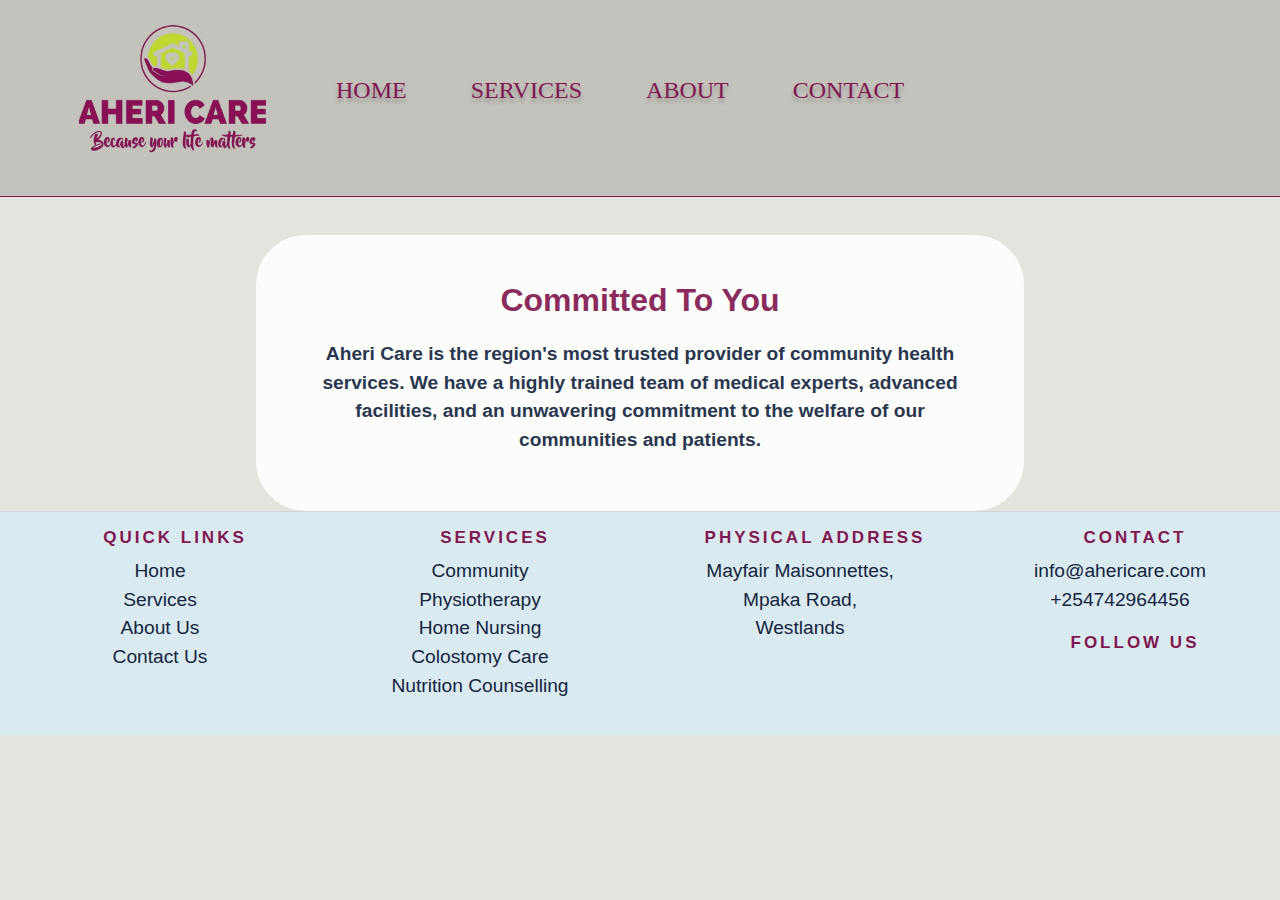
==== about.html @ 0f0dcba6 "testimonials done" ====
<!DOCTYPE html>
<html lang="en">
<head>
    <meta charset="UTF-8">
    <meta http-equiv="X-UA-Compatible" content="IE=edge">
    <meta name="viewport" content="width=device-width, initial-scale=1.0">
    <link rel="shortcut icon" type="image/x-icon" href="https://cdn.pixabay.com/photo/2013/07/13/11/28/woman-158230__340.png">
    <link rel="stylesheet" href="https://stackpath.bootstrapcdn.com/bootstrap/4.3.1/css/bootstrap.min.css">
    <link rel="stylesheet" href="https://cdnjs.cloudflare.com/ajax/libs/font-awesome/6.1.1/css/all.min.css"
    integrity="sha512-KfkfwYDsLkIlwQp6LFnl8zNdLGxu9YAA1QvwINks4PhcElQSvqcyVLLD9aMhXd13uQjoXtEKNosOWaZqXgel0g=="
    crossorigin="anonymous" referrerpolicy="no-referrer" />
    <link rel="stylesheet" href="style.css">
    <title>About</title>
</head>
<body>
    <div class="container-full">
        <header class="menu-header">
          <nav class="navbars">
            <a  class="nav-menu-logos" href="./index.html">AHERI CARE</a>
            <ul class="nav-menus">
                <li class="nav-item one">
                  <a class="nav-link" href="./index.html">HOME</a>
                </li>
                <li class="nav-item one">
                  <a class="nav-link" href="./service.html">SERVICES</a>
                </li>
                <li class="nav-item one">
                  <a class="nav-link" href="./about.html">ABOUT US</a>
                </li>
                <li class="nav-item one">
                  <a class="nav-link" href="./contact.html">CONTACT US</a>
                </li>
            </ul>
            <div class="hamburger">
              <span class="bar"></span>
              <span class="bar"></span>
              <span class="bar"></span>
            </div>
          </nav>
        </header>
  
        <header class="header">
          <nav class="navbars">
            <ul class="nav-menu">
              <li class="nav-item">
                <img  class="nav-link" src="./Assets/aheri care.png" href="./index.html">
                </li>
                <li class="nav-item one">
                  <a class="nav-link" href="./index.html">HOME</a>
                </li>
                <li class="nav-item one">
                  <a class="nav-link" href="./service.html">SERVICES</a>
                </li>
                <li class="nav-item one">
                  <a class="nav-link" href="./about.html">ABOUT</a>
                </li>
                <li class="nav-item one">
                  <a class="nav-link" href="./contact.html">CONTACT</a>
                </li>
            </ul>
          </nav>
        </header>

      <div class="about">
        <p class="pam text-center">Committed To You</p>
        <p class="text-center bod">Aheri Care is the region's most trusted provider of community health <br> services. We have a highly trained team of medical experts, advanced <br> facilities, and an unwavering commitment to the welfare of our <br> communities and patients.</p>
      </div>  
    </div>
    <footer class="container-full">
      <div class="container-fluid">
        <div class="row">
          <div class="col-lg-3 col-md-4 col-sm-12 footer__grp">
            <h3 class="footer__title text-center mt-3">QUICK LINKS</h3>
            <ul class="services">
              <li><a href="./index.html" class="footer__links">Home</a></li>
              <li><a href="./service.html" class="footer__links">Services</a></li>
              <li><a href="./about.html" class="footer__links">About Us</a></li>
              <li><a href="./contact.html" class="footer__links">Contact Us</a></li>
            </ul>
          </div>
          <div class="col-lg-3 col-md-4 col-sm-12 footer__grp">
            <h3 class="footer__title text-center mt-3">SERVICES</h3>
            <ul class="services">
              <li><a href="./service.html" class="footer__links">Community</a></li>
              <li><a href="./service.html" class="footer__links">Physiotherapy</a></li>
              <li><a href="./service.html" class="footer__links">Home Nursing</a></li>
              <li><a href="./service.html" class="footer__links">Colostomy Care</a></li>
              <li><a href="./service.html" class="footer__links">Nutrition Counselling</a></li>
            </ul>
          </div>
          <div class="col-lg-3 col-md-4 col-sm-12 footer__grp">
            <h3 class="footer__title text-center mt-3">Physical Address</h3>
            <ul class="services">
              <li><a href="" class="footer__links">Mayfair Maisonnettes,</a></li>
              <li><a href="" class="footer__links">Mpaka Road,</a></li>
              <li><a href="" class="footer__links">Westlands</a></li>
            </ul>
          </div>
          <div class="col-lg-3 col-md-4 col-sm-12 footer__grp">
            <h3 class="footer__title text-center mt-3">CONTACT</h3>
            <ul class="services">
              <li><a href="mailto:info@ahericare.com" class="footer__links">info@ahericare.com</a></li>
              <li><a href="tel:+254742964456" class="footer__links">+254742964456</a></li>
              <div class="SOCIAL">
                <a href="" class="footer__title">FOLLOW US</a>
                <div class="icons">
                  <a class="fab fa-facebook-f col" target="_blank"
                    href="https://www.facebook.com/ahericare" rel="nofollow"></a>
                  <a class="fa-brands fa-twitter" target="_blank" href="https://twitter.com/AheriCare"
                    rel="nofollow"></a>
                    <a class="fa-brands fa-linkedin" target="_blank" href="https://www.linkedin.com/company/aheri-care"
                    rel="nofollow"></a>
                  <a class="fab fa-instagram text-danger col" target="_blank" href="https://www.instagram.com/aheri_care/" rel="nofollow"></a>
                </div>
              </div>
            </ul>
          </div>
        </div>
      </div>
    </footer>
    <script src="https://cdn.jsdelivr.net/npm/bootstrap@5.0.2/dist/js/bootstrap.bundle.min.js"
    integrity="sha384-MrcW6ZMFYlzcLA8Nl+NtUVF0sA7MsXsP1UyJoMp4YLEuNSfAP+JcXn/tWtIaxVXM" crossorigin="anonymous">
  </script>
  <script src="https://unpkg.com/swiper@8/swiper-bundle.min.js"></script> 
  <script src="js/main.js" type="text/javascript"></script>
</body>
</html>
---- style.css ----
*{
    margin: 0;
    padding: 0;
    box-sizing: border-box;
  }
body,html{
    background-color: #E5E3DD;
    overflow-X: hidden;
    overflow-y: auto;
    margin: 0;
    padding: 0;
}

/* start of navbar  */

  .navbars ul{
    list-style-type: none;
  }
  span {
    color: white;
  }
  .header {
    border-bottom: 1px solid #811750;
    background-color: #c4c2bc;
  }
  .navbars {
    display: flex;
    justify-content: space-between;
    align-items: center;
    padding: 1rem 1.5rem;
    z-index:999;
  }
  .bar {
    display: block;
    width: 25px;
    height: 3px;
    margin: 5px auto;
    -webkit-transition: all 0.3s ease-in-out;
    transition: all 0.3s ease-in-out;
    background-color: #101010;
  }
  .hamburger {
    display: none;
  }
  .bar {
    display: block;
    width: 25px;
    height: 3px;
    margin: 5px auto;
    -webkit-transition: all 0.3s ease-in-out;
    transition: all 0.3s ease-in-out;
    background-color: #101010;
  }
  .nav-menus {
    display: flex;
    justify-content: space-between;
    align-items: center;
  }
  .nav-menu {
    display: flex;
    justify-content: space-between;
    align-items: center;
  }
  .nav-item {
    margin-left: 5rem;
  }
  
  .nav-link{
    font-family: 'Open Sans';
    font-style: normal;
    font-weight: 400;
    font-size: 24px;
    color: #811750;
    text-shadow: 0px 4px 4px rgba(0, 0, 0, 0.25);
    }
    .one:hover{
        border: 1px solid #fff;
        border-radius: 10px;
        padding-left: 1%;
        padding-right: 1%;
    }
  .nav-link:hover {
    color: #fff;
  }
  
  .nav-logos img {
    font-size: 2.1rem;
    font-weight: 500;
    color: #811750;
    height: auto;
    width: 100%;
  }
  .menu-header{
    background: #c4c2bc;
  }
  .nav-menu-logos{
    color: #811750;
    font-size: 24px;
    font-weight: 500;
    letter-spacing: 2px;
  }
  .nav-menu-logos:hover{
    text-decoration: none;
    color: #fff;
  }
  .bar{
    background: #132540;
  }
  .menu-header{
    display: none;
  }

/* media screen  */

@media only screen and (max-width: 1306px) {
    .nav-item {
      margin-left: 2rem;
    }
  }
  
  @media only screen and (max-width: 1033px) {
    .phoneHeader{
      margin-left: 2rem;
    }
    .contact{
      margin-top: 4rem;
    }
    .serv{
        margin-top: 4rem;  
    }
    .about{
        margin-top: 4rem;  
    }
    
    .menu-header{
      display: block;
      position: fixed;
      width: 100%;
      z-index: 988;
    }
    .nav-menus {
      position: fixed;
      left: -100%;
      top: 4rem;
      padding-top: 10%;
      padding-bottom: 10%;
      flex-direction: column;
      background-color: rgba(132, 122, 122, 0.8);
      width: 100%;
      border-radius: 10px;
      text-align: center;
      transition: 0.3s;
      box-shadow: 0 10px 27px rgba(0, 0, 0, 0.05);
      z-index: 899;
    }
    .nav-menu{
      display: none;
    }
    .nav-link {
      font-size: 1.6rem;
      font-weight: 400;
      color: #fff;
    }
    
    .nav-link:hover {
      color: #811750;
    }
    
      .nav-menus.active {
      left: 0;
    }
  
    .nav-items {
      margin: 1.5rem 0;
    }
  
    .hamburger {
      display: block;
      cursor: pointer;
    }
  
    .hamburger.active .bar:nth-child(2) {
      opacity: 0;
    }
  
    .hamburger.active .bar:nth-child(1) {
      -webkit-transform: translateY(8px) rotate(45deg);
      transform: translateY(8px) rotate(45deg);
    }
  
    .hamburger.active .bar:nth-child(3) {
      -webkit-transform: translateY(-8px) rotate(-45deg);
      transform: translateY(-8px) rotate(-45deg);
    }
  }
/* end of navbar  */

/* start of homepage  */
.background{
    background-repeat: no-repeat;
    background-size: cover;
    width: 1439px;
    height: 865px;
    background-image: url("https://www.ahericare.com/images/72389f347addcc9d030e6043852dc4fd.jpg");
}
.para{
    padding-top: 10%;
    padding-left: 35%;
}
@media only screen and (max-width: 450px) {
    .para{
        padding-left: 5%;
        padding-top: 3%;
    }
    .background{
        height: 60vh;
    }
}
.pink{
    color: #811750;
    font-weight: 900;
    font-size: xx-large;
}
.magenta{
    color: #132540;
    font-size: x-large;
    font-weight: 600;
}
.consult{
    color: #fff;
    background-color: #811750;
    border-radius: 20px;
    padding: 1%;
    box-shadow: 0px 4px 4px rgba(0, 0, 0, 0.25);
}
.call{
    color: #132540;
    font-size: xx-large;
    font-weight: 800;
}
.tell{
    color: #fff;
    background-color: #5FD068;
    padding: 1%;
    border: 1px solid #132540;
    border-radius: 10px;
    box-shadow: 10px 10px #132540;
}
.tell:hover{
    color: #fff;
    text-decoration: none;
    background-color: #811750;
    box-shadow: 10px 10px #132540;
}
.h2{
  color: #811750;
}
.we{
  margin-left: 20%;
  margin-right: 20%;
}
.we ul{
  list-style-type: none;
}
.we ul li {
  margin-top: 2%;
  border: 1px solid #132540;
  padding: 1%;
  background-color: #fff;
  box-shadow: 5px 5px #132540;
}
@media only screen and (max-width: 450px) {
  .we{
    margin-left: 5%;
    margin-right: 5%;
  }
  .we ul li {
    margin-top: 5%;
    border: 1px solid #132540;
    padding: 1%;
    background-color: #fff;
    box-shadow: 10px 10px #132540;
    font-size: small;
  }
}
/* end of home page  */

/* swiperjs  */
.testimonials{
  background: #132540;
  padding: 2rem;
  margin-top: 5%;
}
.testimonials h1{
  color: #fff;
  margin: 1%;
}
.wrapper{
  width: 100%;
}
.carousel{
  max-width: 1200px;
  margin: auto;
  padding: 0 30px;
  margin-right: 20%;
  margin-left: 20%;
}
@media only screen and (max-width: 450px) {
  .testimonials{
    background: #132540;
    padding: 2rem;
    margin-top: 15%;
  }
  .carousel{
    max-width: 1200px;
    margin: auto;
    padding: 0 30px;
  }
  .carousel .card {
    color: #101010;
    text-align: center;
    padding-left: 5%;
    padding-right: 5%;
    margin: 20px 0;
    font-size: small;
    font-weight: 600;
    box-shadow: 0px 4px 15px rgba(0,0,0,0.2);
    background: #c4c2bc;
  }
  .carousel .card .quote{
    margin-top: 10%;
  }
}
.carousel .card{
  color: #101010;
  text-align: center;
  padding-top: 5%;
  padding-left: 5%;
  padding-right: 5%;
  margin: 20px 0;
  font-size: small;
  font-weight: 600;
  box-shadow: 0px 4px 15px rgba(0,0,0,0.2);
  background: #c4c2bc;
}
.carousel .card:before {
  content: '';
  background: url(https://sp-ao.shortpixel.ai/client/q_lossless,ret_img/https://rapidaxis.com/wp-content/themes/rapidaxis/style/../images/quotes.png) no-repeat;
  position: absolute;
  font-size: 0;
  right: 50px;
  top: -15px;
  width: 100%;
  height: 100%;
  background-position: 100% 0;
}
.carousel-inner{
  position: relative;
}
.carousel__btn{
  background-image: none;
  top: auto;
  bottom: 23px;
  width: 45px;
  height: 45px;
  background: #037be8;
  text-align: center;
  line-height: 45px;
}
/* end of swipper  */

/* start of services  */
.head{
    color: #132540;
    padding-top: 1%;
    padding-bottom: 1%;
    margin-left: 15%;
    margin-right: 15%;
    background-color: #fff;
    border: 2px solid #fff;
    box-shadow: 0px 10px 10px #811750;
    border-radius: 20px 0px;
}
@media only screen and (max-width: 450px) {
    .head{
        font-size: small;
        padding: 5%;
    }
    .serv .h5{
        font-size: larger;
        font-weight: 900;
    }
    .comm{
        padding: 5%;
    }
    .comm .pant{
        display: inline;
    }
    .comm .pant .left{
        width: 100%;
        margin-bottom: 5%;
    }
    .comm .pant .left img{
        box-shadow: none;
    }
    .comm .pant .lef{
        width: 100%;
        margin-top: 5%;
    }
    .comm .pant .lef img{
        box-shadow: none;
    }
    .comm .pant .right {
        padding-left: 15%;
    }
    .comm .pant .rig {
        padding-left: 15%;
    }
}
.h4{
    font-weight: 900;
}
.comm{
    background-color: #fff;
    border: 2px solid #E5E3DD;
    margin-left: 5%;
    margin-right: 5%;
    padding-bottom: 2%;
    border-radius: 10px 60px;
}
.h5{
    color: #811750;
    font-weight: 600;
    font-size: xx-large;
}
.pant{
    display: flex;
    padding-left: 10%;
    padding-right: 10%;
}
.left{
    width: 50%;
}
.left>img{
    border-radius: 20px;
    box-shadow: -5px 5px #132540;
}
.left>img:hover{
    box-shadow: none;
}
.right{
    margin-left: 2%;
    background-color: #E5E3DD;
    padding-top: 3%;
    padding-left: 5%;
    padding-bottom: 3%;
    padding-right: 20%;
    box-shadow: 0px 10px 10px #132540;
    border-radius: 5%;
}
.right:hover{
    box-shadow: none;
}
.lef{
    width: 50%;
    margin-left: 2%;
}
.lef>img{
    border-radius: 20px;
    box-shadow: 5px 5px #132540;
}
.lef>img:hover{
    box-shadow: none;
}
.rig{
    border-radius: 5%;
    background-color: #E5E3DD;
    padding-top: 3%;
    padding-left: 5%;
    padding-bottom: 3%;
    padding-right: 15%;
    box-shadow: 0px 10px 10px #132540; 
}
.rig:hover{
    box-shadow: none;
}
/* end of service page  */

/* about page  */

.about{
    border: 2px solid #fff;
    background-color: #fff;
    opacity: 0.9;
    margin-left: 20%;
    margin-right: 20%;
    margin-top: 3%;   
    border-radius: 50px 50px;
    padding: 3%;
}
@media only screen and (max-width: 450px) {
    .about{
        margin-top: 15%;
        margin-left: 2%;
        margin-right: 2%;
        margin-bottom: 5%;
        border-radius: 0px 50px;
    }
    .about .pam{
        font-size: xx-large;
        font-weight: 500;
    }
    .about .bod{
        font-size: large;
    }
}
.pam{
    font-size: xx-large;
    font-weight: 800;
    color: #811750;
}
.bod{
    font-size: larger;
    font-weight: 600;
    color: #132540;
}
/* end of about  */

/* start contact us */

@media only screen and (max-width: 450px) {
    .contact .flex{
        display: inline;
    }
    .contact .flex .contactForm{
        margin-top: 5%;
        padding-left: 10%;
        padding-right: 10%;
    }
    .contact .flex .contactForm .param .row .form-control{
        margin-top: 5%;
    } 
}
.flex{
    display: flex;
}
  .contactForm{
    padding: 0 5rem;
  }
  .map{
    margin-top: 3%;
  }
  .param p{
    font-size: 19px;
    font-weight: 300;
    padding-bottom: 20px;
    line-height: 1.5;
  }
  .form-control{
    margin-top: 3%;
    text-align: center;
    box-shadow: 0px 10px 10px #132540;
    border-radius: 0px 10px;
  }
  .us{
    color: #811750;
    margin-top: 2%;
  }
  .submit{
    background-color: #811750;
    color: #fff;
  }
  @media screen and (max-width: 1366px){
  .contactForm{
    margin-top: 5%;
    margin-bottom: 5%;
  }
  }
  /* end contact us */

  /* start of footer  */
  footer {
    border-top: 1px solid #d3d5d9;
    padding-bottom: 1% !important;
    background-color: #DAEAF1;
  }
  
   footer .container-fluid .row .footer__grp ul{
    text-decoration: none;
    list-style-type: none;
  }
  .footer__title{
    text-align: center;
    font-weight: 900;
    font-size: 17px;
    color: #811750;
    text-transform: uppercase;
    letter-spacing: 3px;
    margin-left: 15px;
    padding-left: 15px;
  }
  .footer__grp{
    display: block;
    align-items: start;
  }
  footer li a {
    font-size: larger;
    color: #132540;
    font-weight: 500;
  }
  footer li a:hover{
    color: #c4c2bc;
    text-decoration: none;
  }
  .footer__title:hover{
    color: #811750;
    text-decoration: none;
  }
  .SOCIAL{
    margin-top: 1rem;
  }
  .icons{
    margin-top: 5%;
  }
  .icons a{
    margin: 0px 5px;
    display: inline;
    font-size: x-large;
  }
  footer .row{
    text-align: center;
  }
  @media only screen and (max-width: 993px){
    .serviceBox2{
      padding: 1rem .5rem;
      margin-left: 1rem;
    }
    .serviceBox4{
      padding: 1rem .5rem;
      margin-left: 1rem;
    }
    .services {
      margin: 1rem 1rem;
    }
    .leftSection .text{
      margin-top: 3rem;
    }
    .lazyloaded {
      margin: .5rem 4rem;
    }
    .footer__grp{
      float: none;
    }
  }
  /* end of footer  */
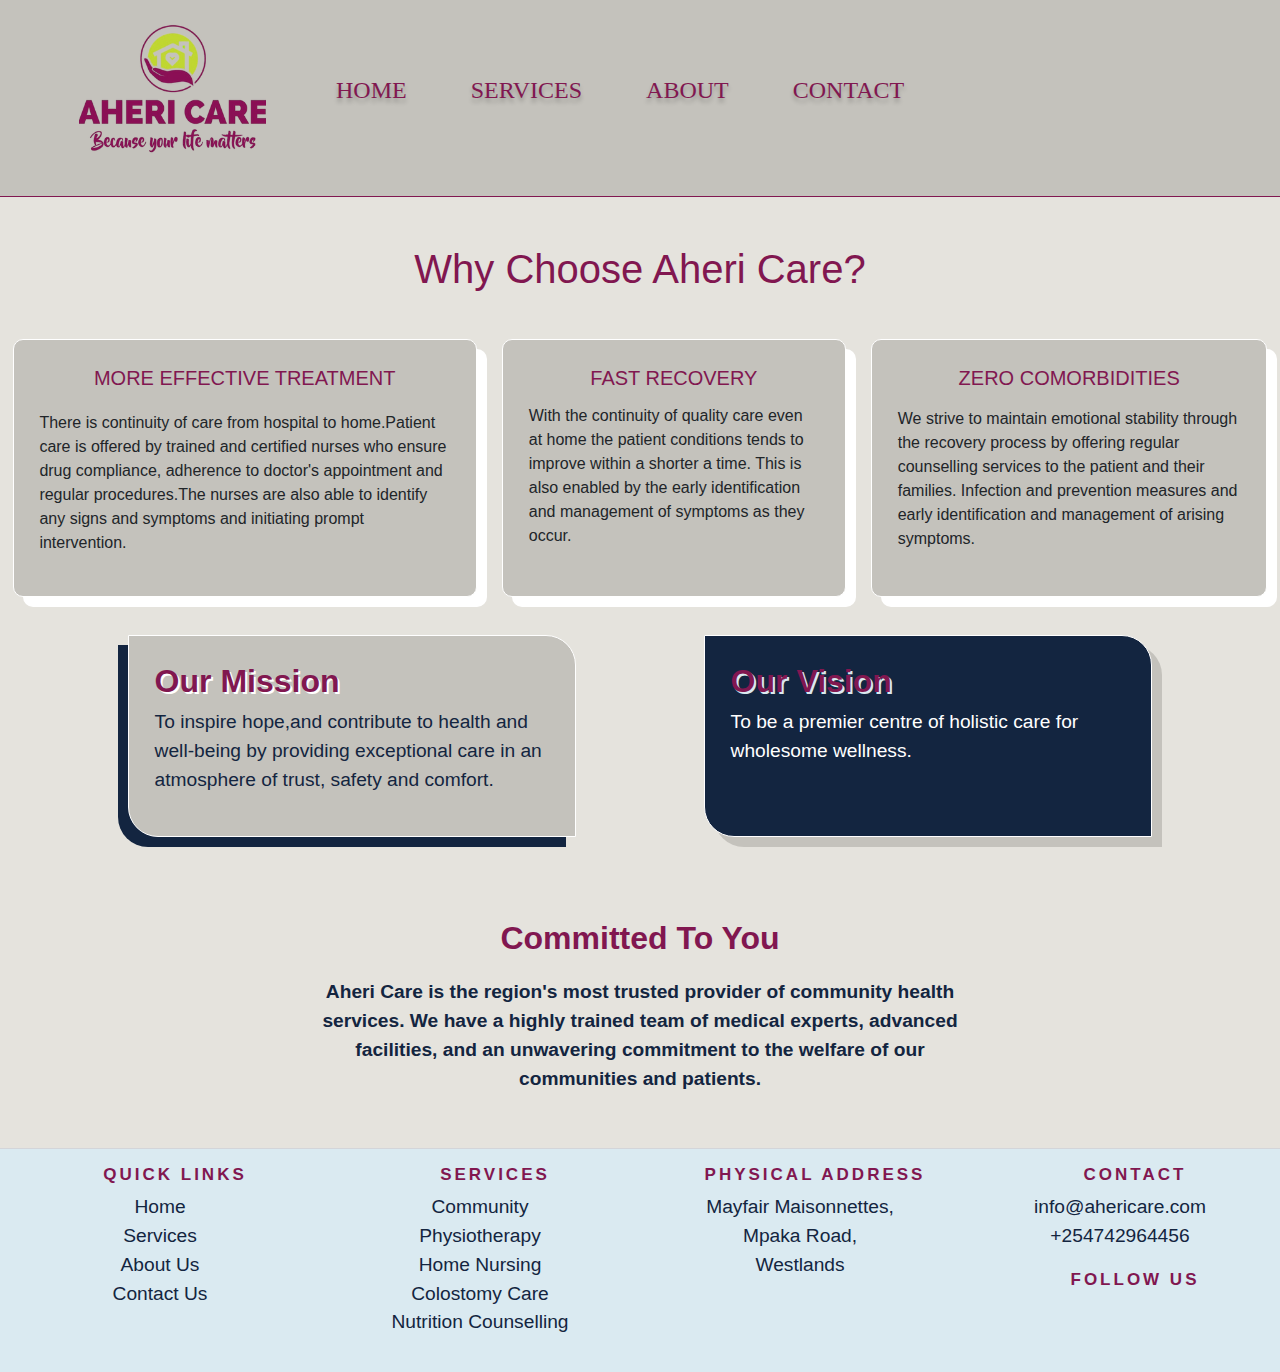
==== commit d9d21149: "about page done" ====
--- a/about.html
+++ b/about.html
@@ -60,12 +60,42 @@
             </ul>
           </nav>
         </header>
+      
+    <div class="chooseus pt-5">
+      <h1 class="text-center care">Why Choose Aheri Care?</h1>
+      <div class="three">
+        <div class="four">
+          <h5 class="will text-center">MORE EFFECTIVE TREATMENT</h5>
+          <p class="desc">There is continuity of care from hospital to home.Patient care is offered by trained and certified nurses who ensure drug compliance, adherence to doctor's appointment and regular procedures.The nurses are also able to identify any signs and symptoms and initiating prompt intervention.</p>
+        </div>
+        <div class="five">
+          <h5 class="will text-center">FAST RECOVERY</h5>
+          <p class="desc">With the continuity of quality care even at home the patient conditions tends to improve within a shorter a time. This is also enabled by the early identification and management of symptoms as they occur.</p>
+        </div>
+        <div class="six">
+          <h5 class="will text-center">ZERO COMORBIDITIES</h5>
+          <p class="desc">We strive to maintain emotional stability through the recovery process by offering regular counselling services to the patient and their families. Infection and prevention measures and early identification and management of arising symptoms.</p>
+        </div>
+      </div>
+    </div>
 
-      <div class="about">
-        <p class="pam text-center">Committed To You</p>
-        <p class="text-center bod">Aheri Care is the region's most trusted provider of community health <br> services. We have a highly trained team of medical experts, advanced <br> facilities, and an unwavering commitment to the welfare of our <br> communities and patients.</p>
-      </div>  
+    <div class="whychoose">
+      <div class="east">
+        <h4 class="miss">Our Mission</h4>
+        <p class="mission">To inspire hope,and contribute to health and well-being by providing exceptional care in an atmosphere of trust, safety and comfort.</p>
+      </div>
+      <div class="west">
+        <h4 class="viss">Our Vision</h4>
+        <p class="vision">To be a premier centre of holistic care for wholesome wellness.</p>
+      </div>
     </div>
+
+    <div class="about">
+      <p class="pam text-center">Committed To You</p>
+      <p class="text-center bod">Aheri Care is the region's most trusted provider of community health <br> services. We have a highly trained team of medical experts, advanced <br> facilities, and an unwavering commitment to the welfare of our <br> communities and patients.</p>
+    </div>  
+  </div>
+
     <footer class="container-full">
       <div class="container-fluid">
         <div class="row">
--- a/style.css
+++ b/style.css
@@ -258,6 +258,7 @@
 .we{
   margin-left: 20%;
   margin-right: 20%;
+  margin-bottom: 5%;
 }
 .we ul{
   list-style-type: none;
@@ -273,6 +274,7 @@
   .we{
     margin-left: 5%;
     margin-right: 5%;
+    padding-bottom: 3%;
   }
   .we ul li {
     margin-top: 5%;
@@ -283,13 +285,89 @@
     font-size: small;
   }
 }
+.service{
+  background-color: #fff;
+  padding-top: 2%;
+}
+.vice{
+  color: #811750;
+  margin-bottom: 3%;
+}
+.direction{
+  display: flex;
+  justify-content: space-evenly;
+}
+.east, .west{
+  background-color: #c4c2bc;
+  padding: 2%;
+  width: 35%;
+  border-radius: 0px 30px;
+}
+.east ul, .west ul{
+  list-style-type: none;
+}
+ .east ul li, .west ul li{
+  border: 2px solid #fff;
+  padding: 3%;
+  margin-top: 3%;
+  background-color: #DAEAF1;
+  box-shadow: -5px 5px #132540;
+  border-radius: 20px 0px;
+}
+.seemore{
+  margin-bottom: 2%;
+  background-color: #811750;
+  color: #fff;
+  padding: 1%;
+  box-shadow: -8px 8px #132540;
+  font-weight: 500;
+}
+@media only screen and (max-width: 450px) {
+  .service{
+    padding-bottom: 5%;
+  }
+  .vice{
+    color: #811750;
+    margin-top: 5%;
+  }
+  .direction{
+    display: inline;
+  }
+  .east, .west{
+    background-color: inherit;
+    padding: 2%;
+    width: 100%;
+    border-radius: 0px 30px;
+  }
+  .west{
+    margin-top: -7%;
+  }
+  .east ul li, .west ul li{
+    border: 2px solid #fff;
+    padding: 3%;
+    margin-top: 3%;
+    background-color: #DAEAF1;
+    box-shadow: -5px 5px #132540;
+    border-radius: 20px 0px;
+    margin-left: 3%;
+    margin-right: 3%;
+  }
+  .seemore{
+    margin-bottom: 2%;
+    background-color: #811750;
+    color: #fff;
+    padding: 3%;
+    box-shadow: -8px 8px #132540;
+    font-weight: 500;
+    font-size: larger;
+  }
+}
 /* end of home page  */
 
 /* swiperjs  */
 .testimonials{
   background: #132540;
   padding: 2rem;
-  margin-top: 5%;
 }
 .testimonials h1{
   color: #fff;
@@ -309,7 +387,6 @@
   .testimonials{
     background: #132540;
     padding: 2rem;
-    margin-top: 15%;
   }
   .carousel{
     max-width: 1200px;
@@ -489,13 +566,10 @@
 /* about page  */
 
 .about{
-    border: 2px solid #fff;
-    background-color: #fff;
-    opacity: 0.9;
     margin-left: 20%;
     margin-right: 20%;
     margin-top: 3%;   
-    border-radius: 50px 50px;
+    border-radius: 0px 20px;
     padding: 3%;
 }
 @media only screen and (max-width: 450px) {
@@ -524,6 +598,66 @@
     font-weight: 600;
     color: #132540;
 }
+.whychoose{
+  display: flex;
+  justify-content: space-evenly;
+  margin-top: 2%;
+}
+.whychoose .east {
+  border: 1px solid #fff;
+  box-shadow: -10px 10px #132540;
+  background-color: #c4c2bc;
+}
+.whychoose .west{
+  background-color: #132540;
+  border: 1px solid #fff;
+  box-shadow: 10px 10px #c4c2bc;
+}
+.miss{
+  color: #811750;
+  text-shadow: 2px 2px #fff;
+  font-size: xx-large;
+  font-weight: 600;
+}
+.viss{
+  color: #811750;
+  text-shadow: 2px 2px #DAEAF1;
+  font-size: xx-large;
+  font-weight: 600;
+}
+
+.mission{
+  color: #132540;
+  font-size: larger;
+  font-weight: 400;
+}
+.vision{
+  color: #fff;
+  font-size: larger;
+  font-weight: 400;
+}
+.care{
+  color: #811750;
+}
+.three{
+  display: flex;
+  justify-content: space-evenly;
+  padding-top: 2%;
+}
+.will{
+  color: #811750;
+}
+.four, .five, .six{
+  background-color: #c4c2bc;
+  padding: 2%;
+  margin: 1%;
+  border: 1px solid #fff;
+  box-shadow: 10px 10px #fff;
+  border-radius: 10px;
+}
+.desc{
+  margin-top: 5%;
+}
 /* end of about  */
 
 /* start contact us */
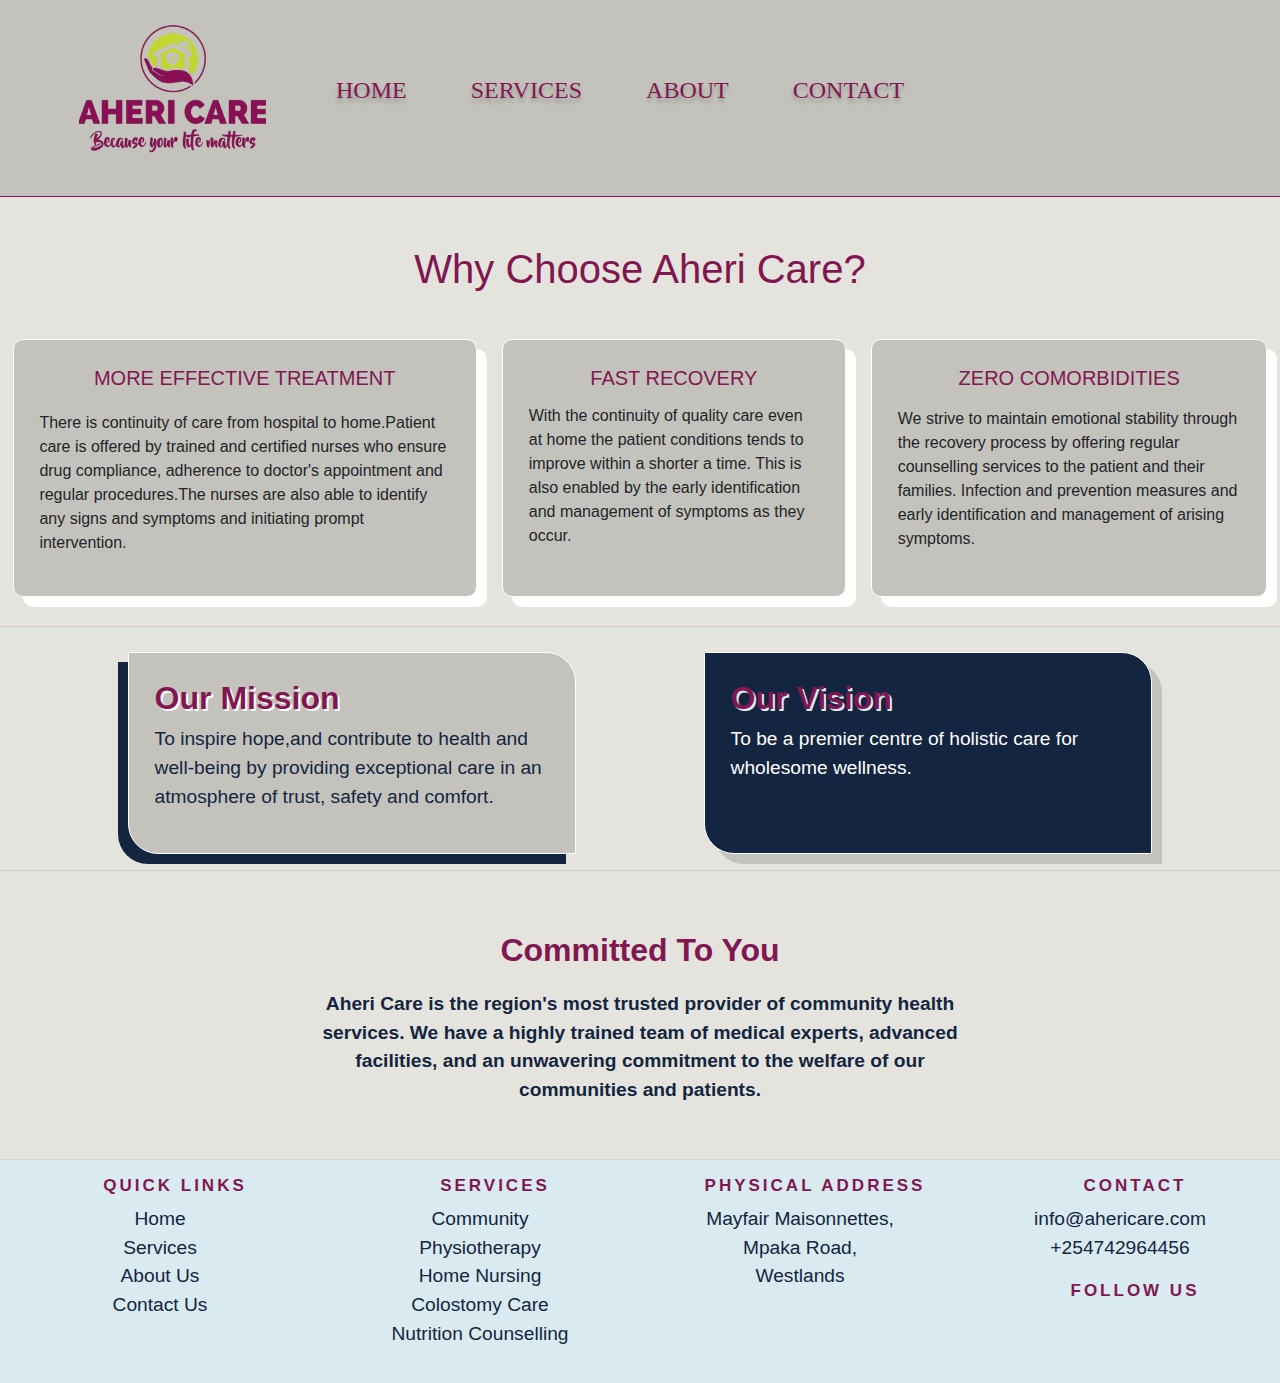
==== commit e829193d: "about responsivity done" ====
--- a/about.html
+++ b/about.html
@@ -78,7 +78,7 @@
         </div>
       </div>
     </div>
-
+    <hr>
     <div class="whychoose">
       <div class="east">
         <h4 class="miss">Our Mission</h4>
@@ -89,7 +89,7 @@
         <p class="vision">To be a premier centre of holistic care for wholesome wellness.</p>
       </div>
     </div>
-
+    <hr>
     <div class="about">
       <p class="pam text-center">Committed To You</p>
       <p class="text-center bod">Aheri Care is the region's most trusted provider of community health <br> services. We have a highly trained team of medical experts, advanced <br> facilities, and an unwavering commitment to the welfare of our <br> communities and patients.</p>
--- a/style.css
+++ b/style.css
@@ -568,7 +568,7 @@
 .about{
     margin-left: 20%;
     margin-right: 20%;
-    margin-top: 3%;   
+    /* margin-top: 3%;    */
     border-radius: 0px 20px;
     padding: 3%;
 }
@@ -636,6 +636,28 @@
   font-size: larger;
   font-weight: 400;
 }
+@media only screen and (max-width: 450px) {
+  .whychoose{
+    display: inline;
+    margin-top: 2%;
+  }
+  .whychoose .east, .whychoose .west{
+    padding: 10%;
+  }
+  .whychoose .east {
+    border: 1px solid #fff;
+    box-shadow: none;
+    background-color: #c4c2bc;
+  }
+  .whychoose .west{
+    background-color: #132540;
+    border: 1px solid #fff;
+    box-shadow: none;
+  }
+}
+hr{
+  box-shadow: 0px 5px #DAEAF1;
+}
 .care{
   color: #811750;
 }
@@ -658,6 +680,28 @@
 .desc{
   margin-top: 5%;
 }
+@media only screen and (max-width: 450px) {
+  .care{
+    color: #811750;
+    font-size: x-large;
+  }
+  .three{
+    display: inline;
+    padding-top: 2%;
+  }
+  .four, .five, .six{
+    background-color: #c4c2bc;
+    padding: 5%;
+    margin: 10%;
+    border: 1px solid #fff;
+    box-shadow: 10px 10px #fff;
+    border-radius: 10px;
+  }
+  .will{
+    color: #811750;
+    margin-top: 5%;
+  }
+}
 /* end of about  */
 
 /* start contact us */
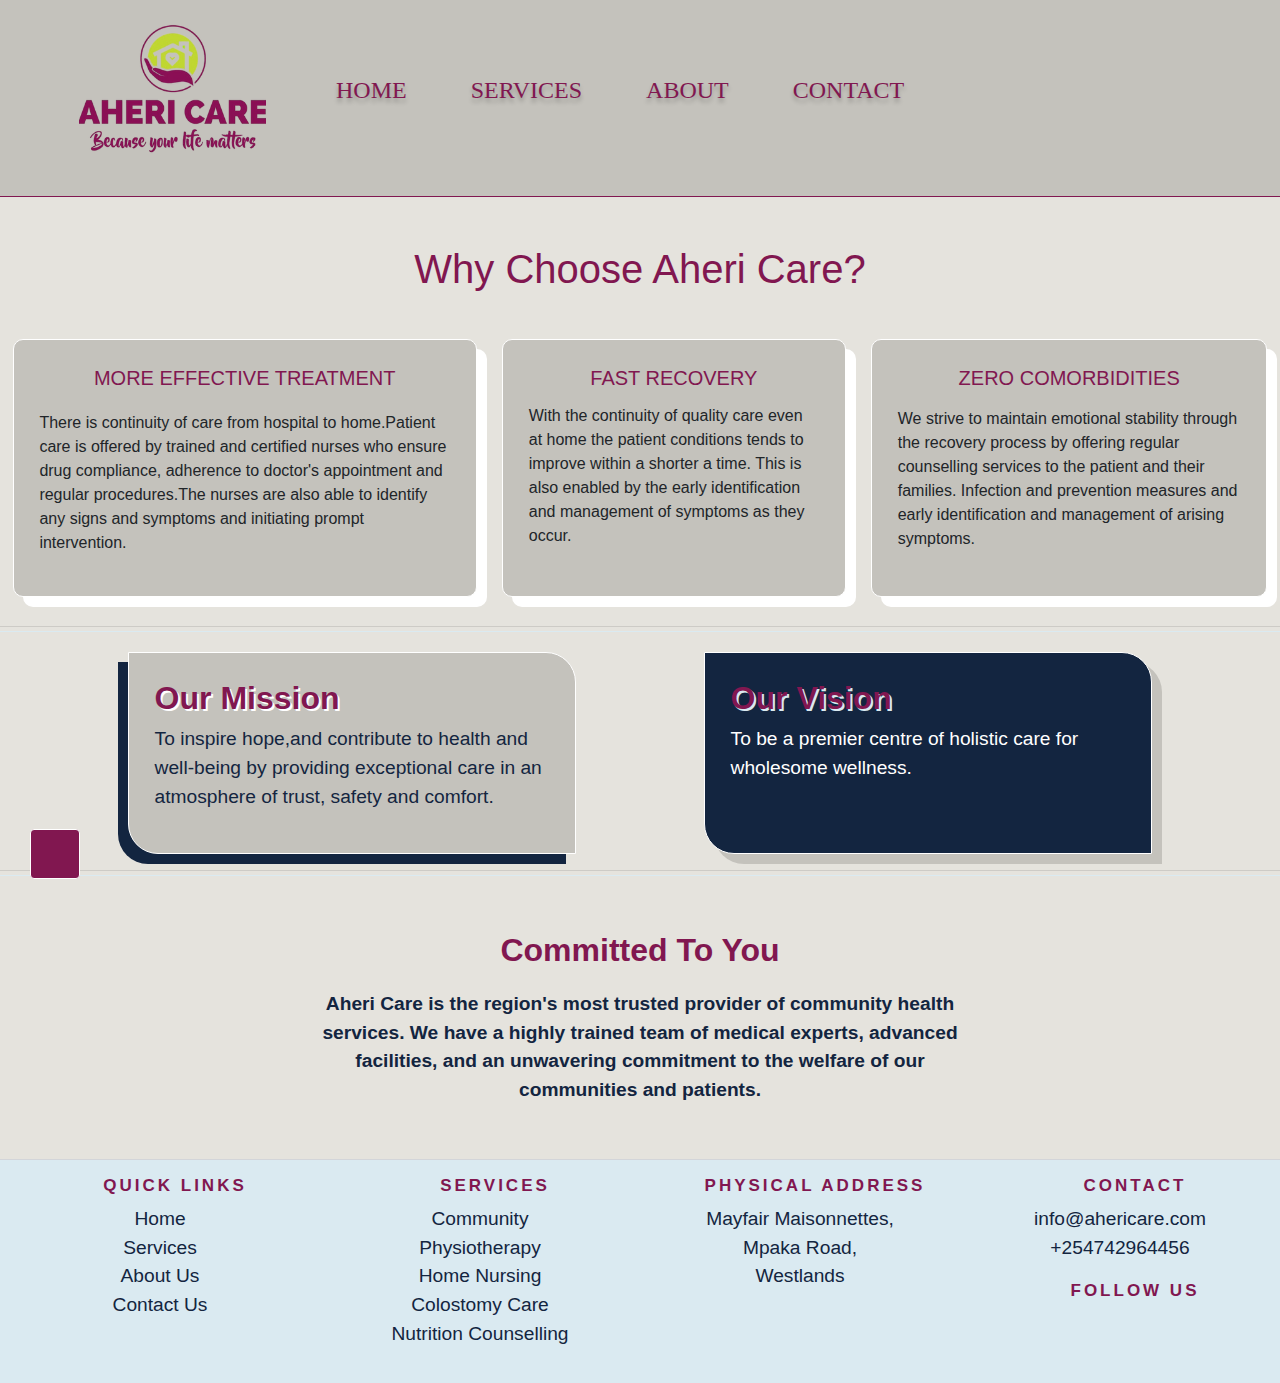
==== commit df0f6d3a: "scroll top functionality" ====
--- a/about.html
+++ b/about.html
@@ -60,20 +60,26 @@
             </ul>
           </nav>
         </header>
+
+        <!-- Back to top button -->
+  <button onclick="topFunction()" id="myBtn" title="Go to top"></button>
       
     <div class="chooseus pt-5">
       <h1 class="text-center care">Why Choose Aheri Care?</h1>
       <div class="three">
         <div class="four">
           <h5 class="will text-center">MORE EFFECTIVE TREATMENT</h5>
+          <div class="icon text-center"><i class="fas fa-check-circle"></i></div>
           <p class="desc">There is continuity of care from hospital to home.Patient care is offered by trained and certified nurses who ensure drug compliance, adherence to doctor's appointment and regular procedures.The nurses are also able to identify any signs and symptoms and initiating prompt intervention.</p>
         </div>
         <div class="five">
           <h5 class="will text-center">FAST RECOVERY</h5>
+          <div class="icon text-center"><i class="fas fa-heartbeat"></i></div>
           <p class="desc">With the continuity of quality care even at home the patient conditions tends to improve within a shorter a time. This is also enabled by the early identification and management of symptoms as they occur.</p>
         </div>
         <div class="six">
           <h5 class="will text-center">ZERO COMORBIDITIES</h5>
+          <div class="icon text-center"><i class="fas fa-fist-raised"></i></div>
           <p class="desc">We strive to maintain emotional stability through the recovery process by offering regular counselling services to the patient and their families. Infection and prevention measures and early identification and management of arising symptoms.</p>
         </div>
       </div>
@@ -151,6 +157,7 @@
     <script src="https://cdn.jsdelivr.net/npm/bootstrap@5.0.2/dist/js/bootstrap.bundle.min.js"
     integrity="sha384-MrcW6ZMFYlzcLA8Nl+NtUVF0sA7MsXsP1UyJoMp4YLEuNSfAP+JcXn/tWtIaxVXM" crossorigin="anonymous">
   </script>
+  <script type="text/javascript">window.$crisp=[];window.CRISP_WEBSITE_ID="1b550237-bd08-4210-8ae9-692fd6201bc9";(function(){d=document;s=d.createElement("script");s.src="https://client.crisp.chat/l.js";s.async=1;d.getElementsByTagName("head")[0].appendChild(s);})();</script>
   <script src="https://unpkg.com/swiper@8/swiper-bundle.min.js"></script> 
   <script src="js/main.js" type="text/javascript"></script>
 </body>
--- a/style.css
+++ b/style.css
@@ -9,6 +9,52 @@
     overflow-y: auto;
     margin: 0;
     padding: 0;
+}
+
+#myBtn {
+  display: inline-block;
+  background-color: #811750;
+  width: 50px;
+  height: 50px;
+  text-align: center;
+  border: 1px solid #fff;
+  border-radius: 4px;
+  position: fixed;
+  bottom: -1%;
+  cursor: pointer;
+  transition: background-color .3s, 
+    opacity .5s, visibility .5s;
+  z-index: 1000;
+}
+
+@media only screen and (max-width: 450px) {
+  #myBtn{
+    margin-bottom: 5%;
+    margin-left: 1%;
+  }
+}
+
+
+#myBtn::after {
+  content: "\f077";
+  font-family: FontAwesome;
+  font-weight: normal;
+  font-style: normal;
+  font-size: 2em;
+  line-height: 50px;
+  color: #fff;
+}
+#myBtn:hover {
+  cursor: pointer;
+  background-color: #132540;
+}
+#myBtn:active {
+  background-color: #5FD068;
+}
+@media (min-width: 500px) {
+  #myBtn {
+    margin: 30px;
+  }
 }
 
 /* start of navbar  */
@@ -91,7 +137,7 @@
     width: 100%;
   }
   .menu-header{
-    background: #c4c2bc;
+    background-color: #c4c2bc;
   }
   .nav-menu-logos{
     color: #811750;
@@ -196,173 +242,71 @@
 /* end of navbar  */
 
 /* start of homepage  */
-.background{
-    background-repeat: no-repeat;
-    background-size: cover;
-    width: 1439px;
-    height: 865px;
-    background-image: url("https://www.ahericare.com/images/72389f347addcc9d030e6043852dc4fd.jpg");
+
+
+/* dsls;k;ldsk */
+
+.mySlides {display: none;}
+.fade>img {vertical-align: middle;}
+
+/* Slideshow container */
+.slideshow-container {
+  max-width: 100%;
+  position: relative;
+  margin: auto;
+}
+
+/* Caption text */
+.background {
+  width: 10px;
+  font-size: 15px;
+  position: absolute;
+  left: -10%;
+  bottom: 30%;
+  margin-left: 40%; 
 }
 .para{
-    padding-top: 10%;
-    padding-left: 35%;
-}
-@media only screen and (max-width: 450px) {
-    .para{
-        padding-left: 5%;
-        padding-top: 3%;
-    }
-    .background{
-        height: 60vh;
-    }
-}
-.pink{
-    color: #811750;
-    font-weight: 900;
-    font-size: xx-large;
-}
-.magenta{
-    color: #132540;
-    font-size: x-large;
-    font-weight: 600;
-}
-.consult{
-    color: #fff;
-    background-color: #811750;
-    border-radius: 20px;
-    padding: 1%;
-    box-shadow: 0px 4px 4px rgba(0, 0, 0, 0.25);
-}
-.call{
-    color: #132540;
-    font-size: xx-large;
-    font-weight: 800;
-}
-.tell{
-    color: #fff;
-    background-color: #5FD068;
-    padding: 1%;
-    border: 1px solid #132540;
-    border-radius: 10px;
-    box-shadow: 10px 10px #132540;
-}
-.tell:hover{
-    color: #fff;
-    text-decoration: none;
-    background-color: #811750;
-    box-shadow: 10px 10px #132540;
-}
-.h2{
-  color: #811750;
-}
-.we{
-  margin-left: 20%;
-  margin-right: 20%;
-  margin-bottom: 5%;
-}
-.we ul{
-  list-style-type: none;
-}
-.we ul li {
-  margin-top: 2%;
-  border: 1px solid #132540;
-  padding: 1%;
+  width: 40%;
+  padding-bottom: 5%;
+  padding-top: 2%;
+  padding-left: 10%;
+  position: relative;
+  border-radius: 15px ;
+  background: rgba(228, 224, 224, 0.5);
+}
+
+/* The dots/bullets/indicators */
+.dot {
+  height: 15px;
+  width: 15px;
+  margin: 0 1px;
   background-color: #fff;
-  box-shadow: 5px 5px #132540;
-}
-@media only screen and (max-width: 450px) {
-  .we{
-    margin-left: 5%;
-    margin-right: 5%;
-    padding-bottom: 3%;
-  }
-  .we ul li {
-    margin-top: 5%;
-    border: 1px solid #132540;
-    padding: 1%;
-    background-color: #fff;
-    box-shadow: 10px 10px #132540;
-    font-size: small;
-  }
-}
-.service{
-  background-color: #fff;
-  padding-top: 2%;
-}
-.vice{
-  color: #811750;
-  margin-bottom: 3%;
-}
-.direction{
-  display: flex;
-  justify-content: space-evenly;
-}
-.east, .west{
-  background-color: #c4c2bc;
-  padding: 2%;
-  width: 35%;
-  border-radius: 0px 30px;
-}
-.east ul, .west ul{
-  list-style-type: none;
-}
- .east ul li, .west ul li{
-  border: 2px solid #fff;
-  padding: 3%;
-  margin-top: 3%;
-  background-color: #DAEAF1;
-  box-shadow: -5px 5px #132540;
-  border-radius: 20px 0px;
-}
-.seemore{
-  margin-bottom: 2%;
-  background-color: #811750;
-  color: #fff;
-  padding: 1%;
-  box-shadow: -8px 8px #132540;
-  font-weight: 500;
-}
-@media only screen and (max-width: 450px) {
-  .service{
-    padding-bottom: 5%;
-  }
-  .vice{
-    color: #811750;
-    margin-top: 5%;
-  }
-  .direction{
-    display: inline;
-  }
-  .east, .west{
-    background-color: inherit;
-    padding: 2%;
-    width: 100%;
-    border-radius: 0px 30px;
-  }
-  .west{
-    margin-top: -7%;
-  }
-  .east ul li, .west ul li{
-    border: 2px solid #fff;
-    padding: 3%;
-    margin-top: 3%;
-    background-color: #DAEAF1;
-    box-shadow: -5px 5px #132540;
-    border-radius: 20px 0px;
-    margin-left: 3%;
-    margin-right: 3%;
-  }
-  .seemore{
-    margin-bottom: 2%;
-    background-color: #811750;
-    color: #fff;
-    padding: 3%;
-    box-shadow: -8px 8px #132540;
-    font-weight: 500;
-    font-size: larger;
-  }
-}
-/* end of home page  */
+  border-radius: 50%;
+  display: inline-block;
+  transition: background-color 0.6s ease;
+}
+
+.active {
+  background-color: rgba(166, 162, 162, 0.8);
+}
+
+/* Fading animation */
+.fade {
+  animation-name: fade;
+  animation-duration: 6.5s;
+}
+
+@keyframes fade {
+  from {opacity: .9} 
+  to {opacity: 1}
+}
+
+/* On smaller screens, decrease text size */
+@media only screen and (max-width: 300px) {
+  .text {font-size: 11px}
+}
+
+/* ds,lsdkldksalk */
 
 /* swiperjs  */
 .testimonials{
@@ -440,11 +384,219 @@
   bottom: 23px;
   width: 45px;
   height: 45px;
-  background: #037be8;
+  background: #811750;
   text-align: center;
   line-height: 45px;
 }
+
 /* end of swipper  */
+
+.background{
+    width: 1439px;
+}
+
+@media only screen and (max-width: 450px) {
+  .slideshow-container{
+    margin-top: 10%;
+  }
+  .background{
+    margin-bottom: -30%;
+    margin-left: -10%;
+  }
+   .para{
+    background: none;
+   }
+   .pink{
+    font-size: x-small;
+    margin: 0% !important;
+   }
+   .magenta{
+    font-size: x-small;
+    font-weight: 800 !important;
+    color: #132540 !important;
+    text-shadow: 2px 2px #fff !important;
+    margin: 0% !important;
+   }
+   .consult{
+    margin: 0%;
+    box-shadow: 0px 0px 0px !important;
+   }
+   .call{
+    font-size: xx-small !important;
+    font-weight: 100 !important;
+    margin: 0%;
+   }
+   .tell{
+    font-size: small;
+    box-shadow: 5px 5px #132540 !important;
+   }
+}
+.pink{
+    color: #811750;
+    font-weight: 900;
+    font-size: xx-large;
+}
+
+.magenta{
+    color: #132540;
+    font-size: x-large;
+    font-weight: 600;
+    margin-top: 3%;
+}
+.consult{
+    color: #fff;
+    background-color: #811750;
+    border-radius: 30px;
+    margin-top: 3%;
+    padding: 3%;
+    box-shadow: 0px 10px 10px rgba(0, 0, 0, 0.6);
+}
+.call{
+    color: #132540;
+    font-size: xx-large;
+    font-weight: 800;
+    margin-top: 3%;
+}
+.tell{
+    color: #fff;
+    background-color: #5FD068;
+    padding: 4%;
+    border: 1px solid #132540;
+    border-radius: 20px;
+    box-shadow: 10px 10px #132540;
+    margin-top: 3%;
+}
+.tell:hover{
+    color: #fff;
+    text-decoration: none;
+    background-color: #811750;
+    box-shadow: 10px 10px #132540;
+}
+.h2{
+  padding-top: 3%;
+  color: #811750;
+  font-weight: 900;
+  text-shadow: 2px 2px #ffff;
+}
+.we{
+  margin-left: 20%;
+  margin-right: 20%;
+  padding-bottom: 5%;
+}
+.we ul{
+  list-style-type: none;
+}
+.we ul li {
+  margin-top: 2%;
+  border: 1px solid #132540;
+  padding: 1%;
+  background-color: #ffff;
+  box-shadow: 5px 5px #132540;
+}
+
+.what{
+  background-image: url("./Assets/homecare.jpeg");
+  background-repeat: no-repeat;
+  background-size: cover;
+  height: 100%;
+}
+
+@media only screen and (max-width: 450px) {
+  .we{
+    margin-left: 5%;
+    margin-right: 5%;
+    padding-bottom: 3%;
+  }
+  .we ul li {
+    margin-top: 5%;
+    border: 1px solid #132540;
+    padding: 1%;
+    background-color: #fff;
+    box-shadow: 10px 10px #132540;
+    font-size: small;
+  }
+}
+.service{
+  background-color: #fff;
+  padding-top: 2%;
+}
+.vice{
+  color: #811750;
+  margin-bottom: 3%;
+}
+.direction{
+  display: flex;
+  justify-content: space-evenly;
+}
+.east, .west{
+  background-color: #c4c2bc;
+  padding: 2%;
+  width: 35%;
+  border-radius: 0px 30px;
+}
+.east ul, .west ul{
+  list-style-type: none;
+}
+ .east ul li, .west ul li{
+  border: 2px solid #fff;
+  padding: 3%;
+  margin-top: 3%;
+  background-color: #DAEAF1;
+  box-shadow: -5px 5px #132540;
+  border-radius: 20px 0px;
+}
+.seemore{
+  margin-bottom: 2%;
+  background-color: #811750;
+  color: #fff;
+  padding: 1%;
+  box-shadow: -8px 8px #132540;
+  font-weight: 500;
+}
+@media only screen and (max-width: 450px) {
+  .service{
+    padding-bottom: 5%;
+  }
+  .vice{
+    color: #811750;
+    margin-top: 5%;
+  }
+  .direction{
+    display: inline;
+  }
+  .east, .west{
+    background-color: inherit;
+    padding: 2%;
+    width: 100%;
+    border-radius: 0px 30px;
+  }
+  .west{
+    margin-top: -7%;
+  }
+  .east ul li, .west ul li{
+    border: 2px solid #fff;
+    padding: 3%;
+    margin-top: 3%;
+    background-color: #DAEAF1;
+    box-shadow: -5px 5px #132540;
+    border-radius: 20px 0px;
+    margin-left: 3%;
+    margin-right: 3%;
+  }
+  .seemore{
+    margin-bottom: 2%;
+    background-color: #811750;
+    color: #fff;
+    padding: 3%;
+    box-shadow: -8px 8px #132540;
+    font-weight: 500;
+    font-size: larger;
+  }
+}
+
+/* end of home page  */
+
+
 
 /* start of services  */
 .head{
@@ -458,6 +610,10 @@
     box-shadow: 0px 10px 10px #811750;
     border-radius: 20px 0px;
 }
+.amb{
+  width: 50%;
+  font-weight: 600;
+}
 @media only screen and (max-width: 450px) {
     .head{
         font-size: small;
@@ -493,7 +649,14 @@
     .comm .pant .rig {
         padding-left: 15%;
     }
-}
+    .none{
+      display: none;
+    }
+    .amb{
+      width: inherit;
+    }
+}
+
 .h4{
     font-weight: 900;
 }
@@ -555,11 +718,19 @@
     padding-top: 3%;
     padding-left: 5%;
     padding-bottom: 3%;
-    padding-right: 15%;
+    padding-right: 5%;
     box-shadow: 0px 10px 10px #132540; 
 }
 .rig:hover{
     box-shadow: none;
+}
+.icon{
+  font-size: xx-large;
+  font-weight: 900;
+  margin-bottom: 2%;
+}
+.prof{
+  font-weight: 700;
 }
 /* end of service page  */
 
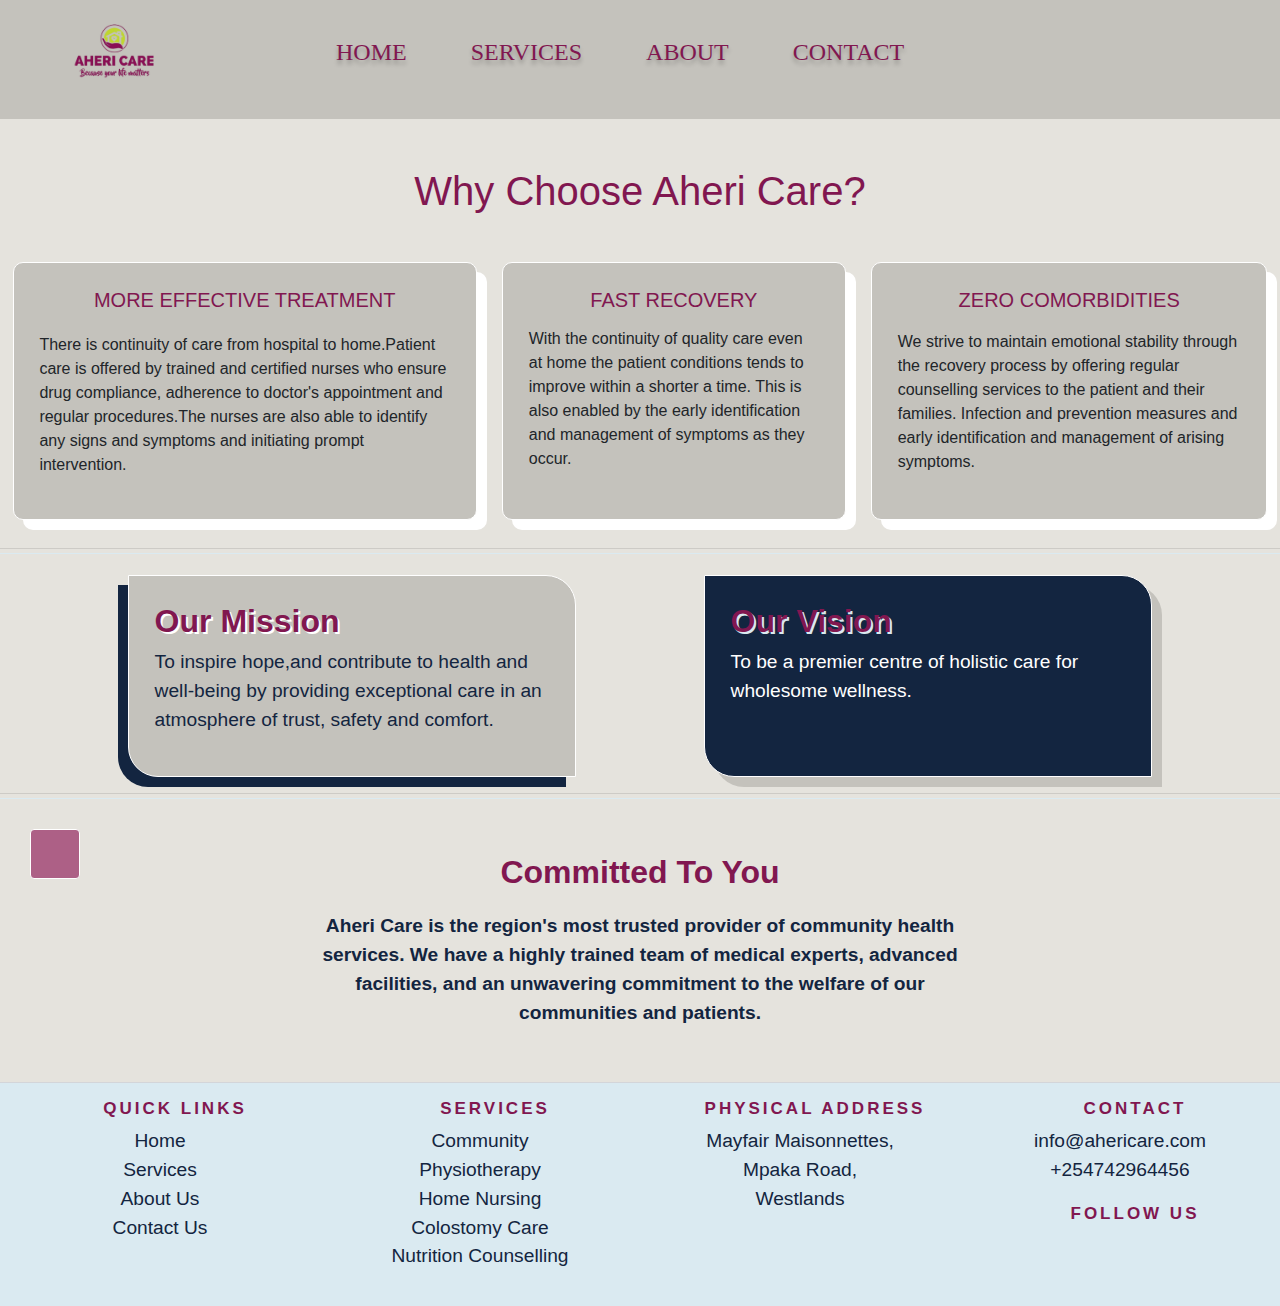
==== commit f67e01f2: "navbar restyle" ====
--- a/about.html
+++ b/about.html
@@ -43,7 +43,7 @@
           <nav class="navbars">
             <ul class="nav-menu">
               <li class="nav-item">
-                <img  class="nav-link" src="./Assets/aheri care.png" href="./index.html">
+                <img  class="nav-link" src="./Assets/aheri care.png"  width="50%" height="50%" href="./index.html">
                 </li>
                 <li class="nav-item one">
                   <a class="nav-link" href="./index.html">HOME</a>
--- a/style.css
+++ b/style.css
@@ -13,7 +13,7 @@
 
 #myBtn {
   display: inline-block;
-  background-color: #811750;
+  background: rgba(135, 9, 76, 0.6);
   width: 50px;
   height: 50px;
   text-align: center;
@@ -33,8 +33,6 @@
     margin-left: 1%;
   }
 }
-
-
 #myBtn::after {
   content: "\f077";
   font-family: FontAwesome;
@@ -46,10 +44,12 @@
 }
 #myBtn:hover {
   cursor: pointer;
-  background-color: #132540;
+  background: rgba(26, 23, 102, 0.6);
+  border: 1px solid #fff !important;
 }
 #myBtn:active {
-  background-color: #5FD068;
+  background: rgba(11, 197, 64, 0.6);
+  border: 1px solid #fff !important;
 }
 @media (min-width: 500px) {
   #myBtn {
@@ -66,7 +66,7 @@
     color: white;
   }
   .header {
-    border-bottom: 1px solid #811750;
+    /* border-bottom: 3px solid #fff; */
     background-color: #c4c2bc;
   }
   .navbars {
@@ -119,15 +119,16 @@
     color: #811750;
     text-shadow: 0px 4px 4px rgba(0, 0, 0, 0.25);
     }
+
     .one:hover{
         border: 1px solid #fff;
         border-radius: 10px;
-        padding-left: 1%;
-        padding-right: 1%;
-    }
+    }
+
   .nav-link:hover {
     color: #fff;
   }
+ 
   
   .nav-logos img {
     font-size: 2.1rem;
